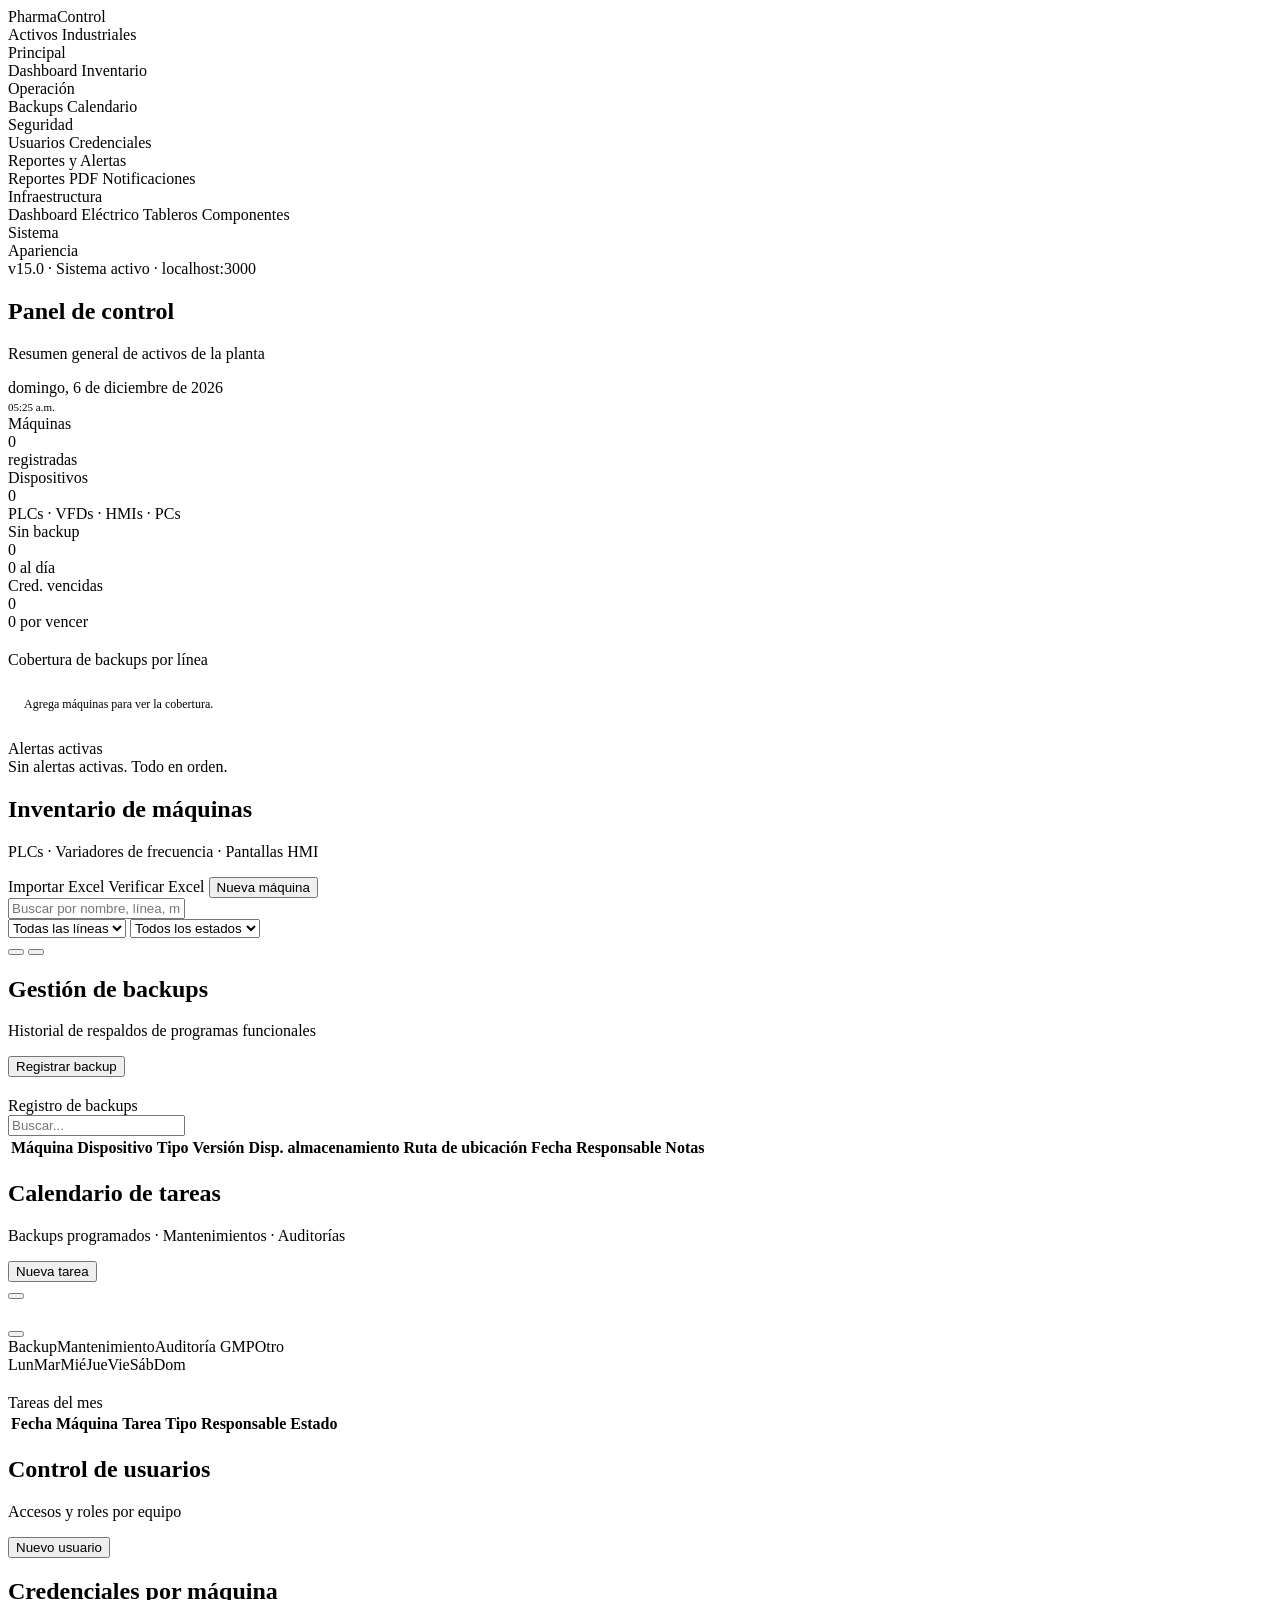
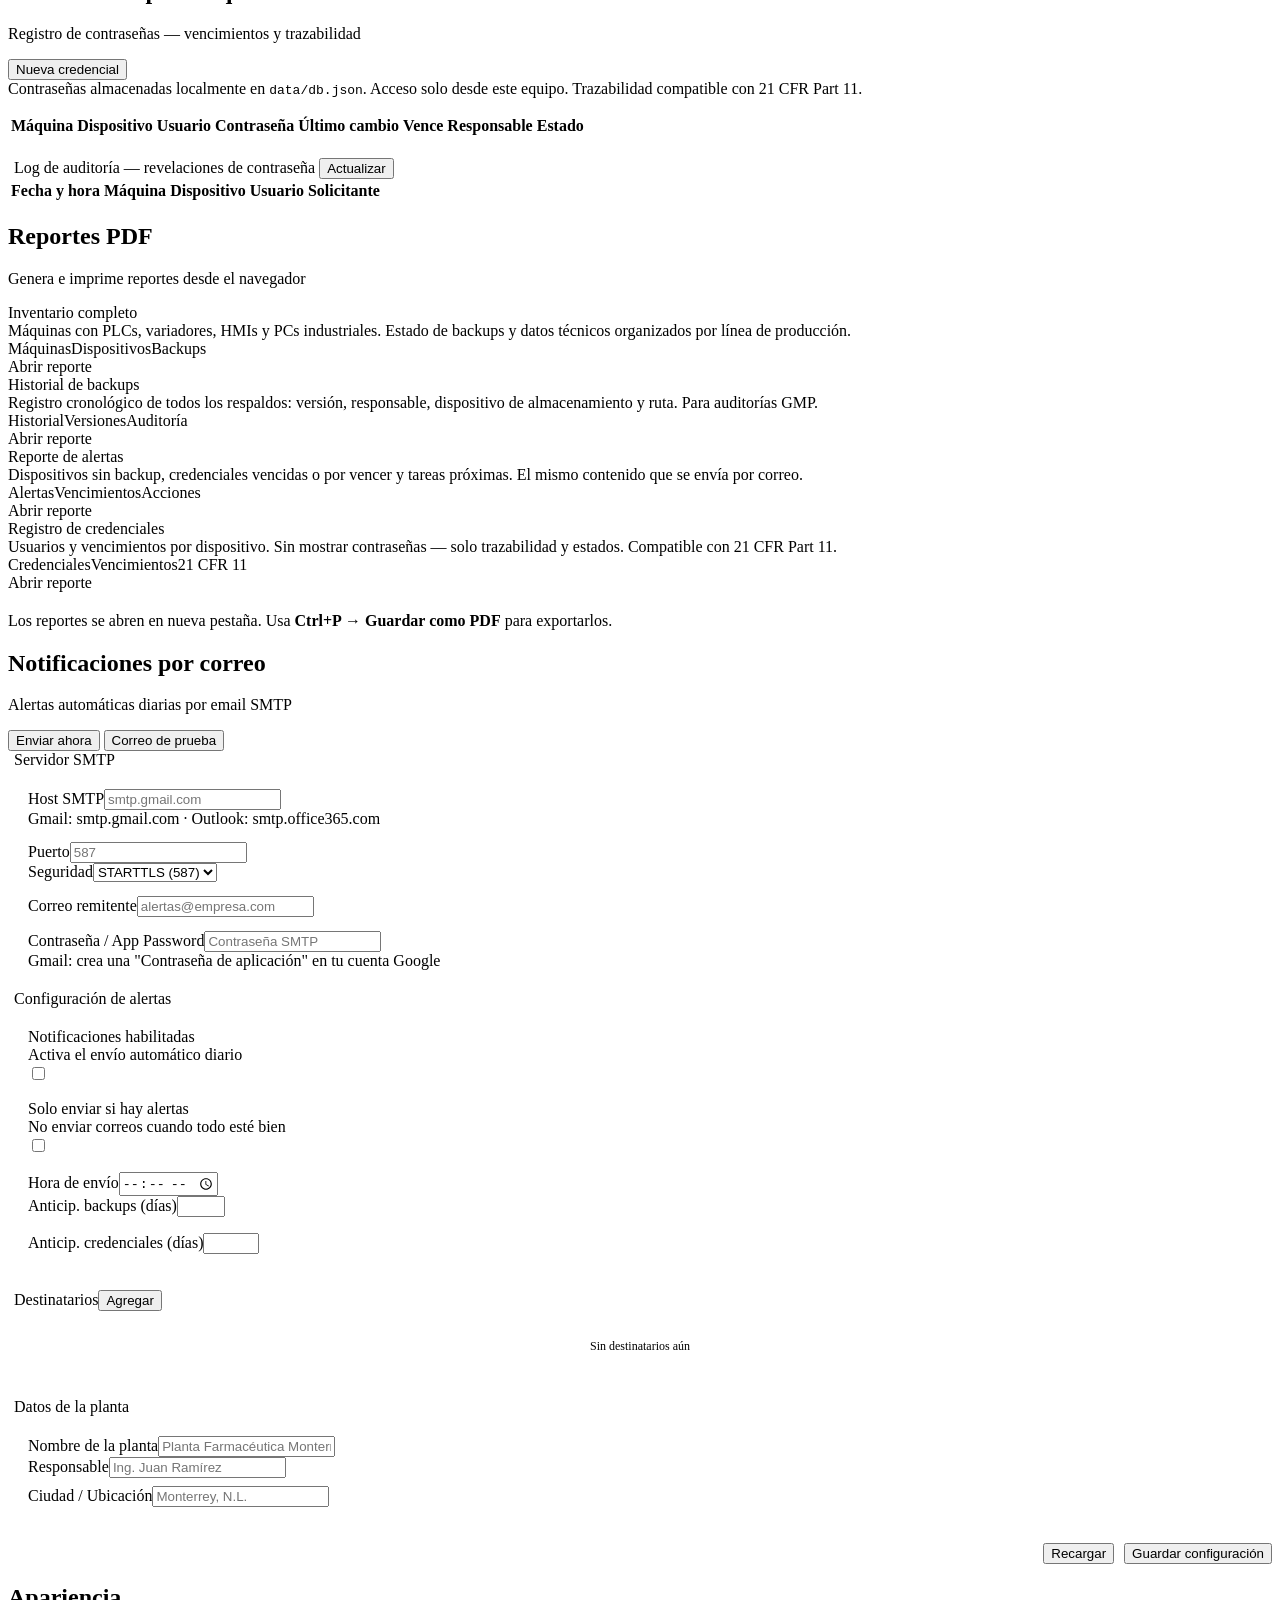
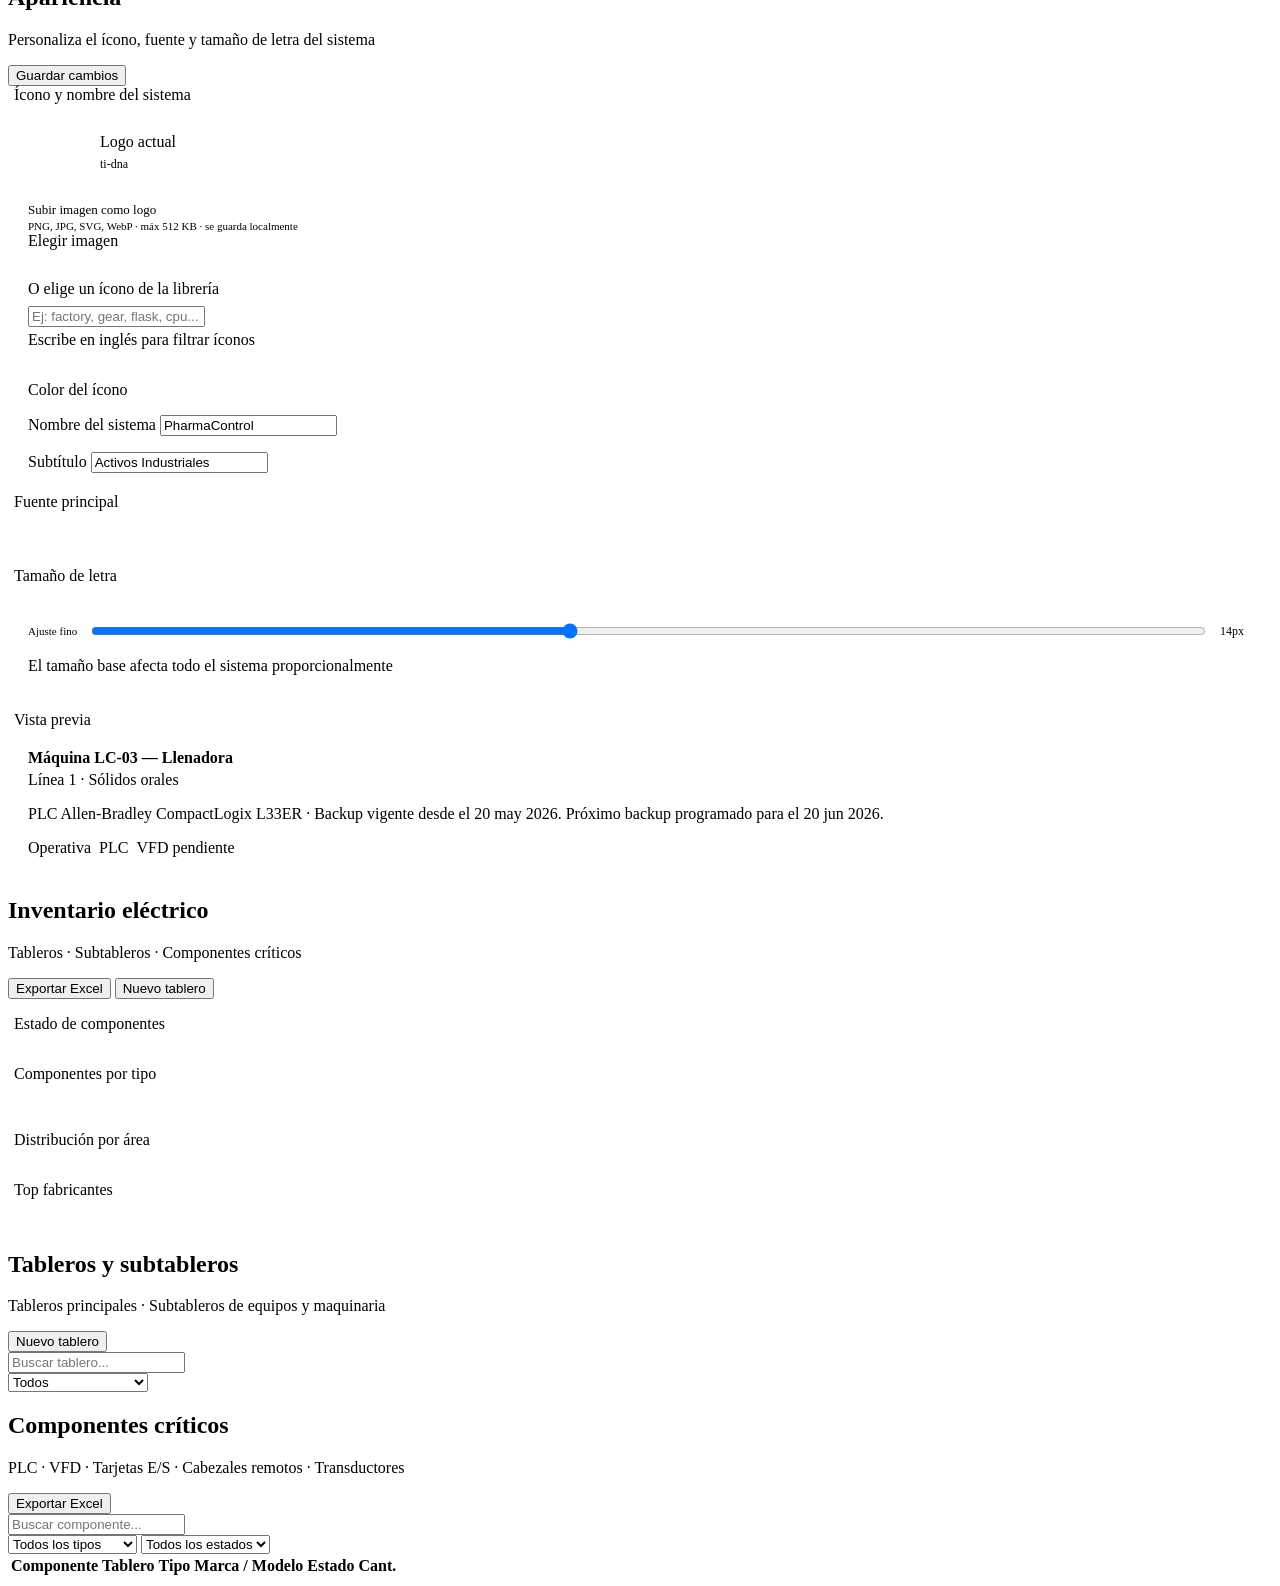
==== od-callback.html @ 7232d07d "Subir archivos PharmaControl" ====
<!DOCTYPE html>
<html>
<head>
  <meta charset="UTF-8">
  <title>Conectando con OneDrive...</title>
  <style>
    body{font-family:sans-serif;background:#0e1117;color:#e2e8f4;display:flex;align-items:center;justify-content:center;height:100vh;margin:0;flex-direction:column;gap:12px}
    .spinner{width:36px;height:36px;border:3px solid #2a3448;border-top-color:#3b82f6;border-radius:50%;animation:spin 1s linear infinite}
    @keyframes spin{to{transform:rotate(360deg)}}
    p{font-size:14px;color:#8b9ab8}
  </style>
</head>
<body>
  <div class="spinner"></div>
  <p>Conectando con OneDrive...</p>
  <script>
    const hash = window.location.hash;
    if(hash && hash.includes('access_token')) {
      const params = new URLSearchParams(hash.slice(1));
      const token  = params.get('access_token');
      if(token) {
        localStorage.setItem('pharma_od_token', token);
        localStorage.setItem('pharma_od_just_connected', '1');
        window.location.href = window.location.pathname.replace('od-callback.html','').replace('od-callback.html','') + 'index.html';
      } else {
        document.querySelector('p').textContent = 'Error: token no recibido. Cierra esta ventana.';
      }
    } else {
      window.location.href = './index.html';
    }
  </script>
</body>
</html>
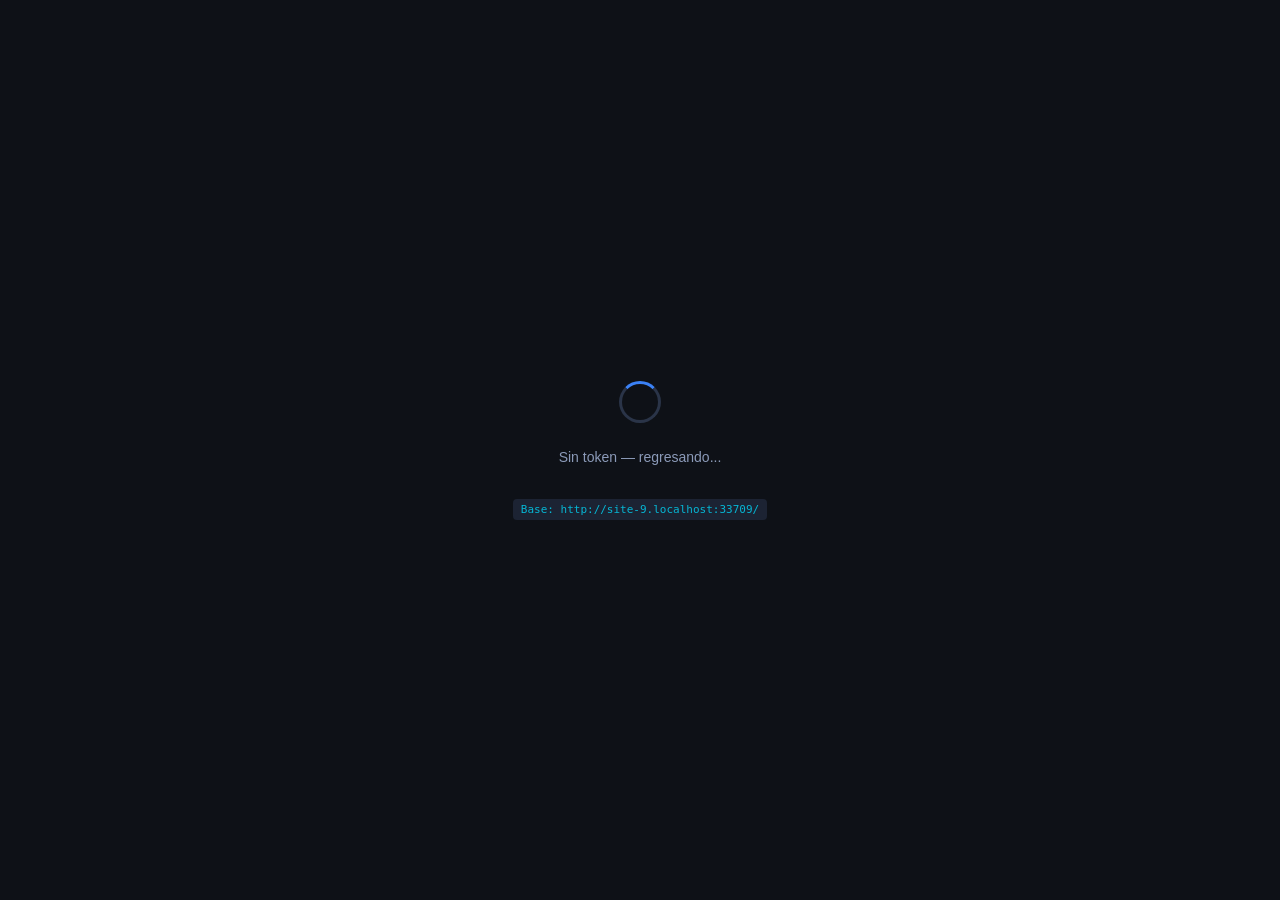
==== commit 830b2fa5: "Update od-callback.html" ====
--- a/od-callback.html
+++ b/od-callback.html
@@ -8,25 +8,44 @@
     .spinner{width:36px;height:36px;border:3px solid #2a3448;border-top-color:#3b82f6;border-radius:50%;animation:spin 1s linear infinite}
     @keyframes spin{to{transform:rotate(360deg)}}
     p{font-size:14px;color:#8b9ab8}
+    code{font-size:11px;background:#1c2333;padding:4px 8px;border-radius:4px;color:#06b6d4;margin-top:8px;display:block;text-align:center;word-break:break-all;max-width:500px}
   </style>
 </head>
 <body>
   <div class="spinner"></div>
-  <p>Conectando con OneDrive...</p>
+  <p id="msg">Conectando con OneDrive...</p>
+  <code id="debug"></code>
   <script>
-    const hash = window.location.hash;
+    const hash   = window.location.hash;
+    const search = window.location.search;
+    const full   = window.location.href;
+
+    // Calcular URL base de la app (misma carpeta que od-callback.html)
+    const base = window.location.href.replace('od-callback.html', '').split('#')[0];
+
+    document.getElementById('debug').textContent = 'Base: ' + base;
+
     if(hash && hash.includes('access_token')) {
       const params = new URLSearchParams(hash.slice(1));
       const token  = params.get('access_token');
       if(token) {
         localStorage.setItem('pharma_od_token', token);
         localStorage.setItem('pharma_od_just_connected', '1');
-        window.location.href = window.location.pathname.replace('od-callback.html','').replace('od-callback.html','') + 'index.html';
+        document.getElementById('msg').textContent = 'Conectado ✓ Redirigiendo...';
+        // Redirigir a la raíz del repositorio
+        setTimeout(() => {
+          window.location.href = base;
+        }, 800);
       } else {
-        document.querySelector('p').textContent = 'Error: token no recibido. Cierra esta ventana.';
+        document.getElementById('msg').textContent = 'Error: token no recibido.';
+        document.getElementById('debug').textContent = 'Hash: ' + hash;
       }
+    } else if(search && search.includes('error')) {
+      document.getElementById('msg').textContent = 'Error de autorización.';
+      document.getElementById('debug').textContent = search;
     } else {
-      window.location.href = './index.html';
+      document.getElementById('msg').textContent = 'Sin token — regresando...';
+      setTimeout(() => { window.location.href = base; }, 1500);
     }
   </script>
 </body>
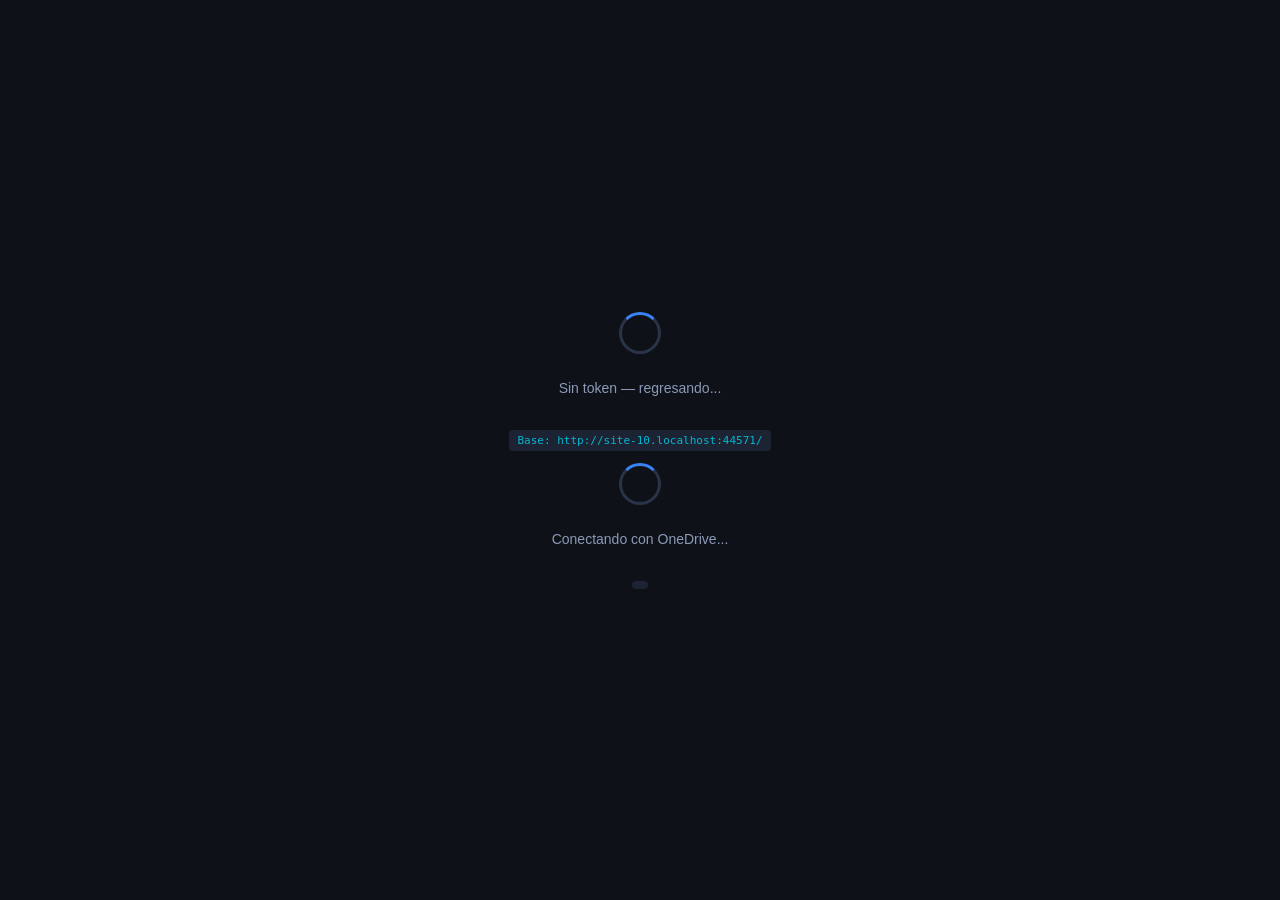
==== commit 935c11eb: "Update od-callback.html" ====
--- a/od-callback.html
+++ b/od-callback.html
@@ -50,3 +50,55 @@
   </script>
 </body>
 </html>
+<!DOCTYPE html>
+<html>
+<head>
+  <meta charset="UTF-8">
+  <title>Conectando con OneDrive...</title>
+  <style>
+    body{font-family:sans-serif;background:#0e1117;color:#e2e8f4;display:flex;align-items:center;justify-content:center;height:100vh;margin:0;flex-direction:column;gap:12px}
+    .spinner{width:36px;height:36px;border:3px solid #2a3448;border-top-color:#3b82f6;border-radius:50%;animation:spin 1s linear infinite}
+    @keyframes spin{to{transform:rotate(360deg)}}
+    p{font-size:14px;color:#8b9ab8}
+    code{font-size:11px;background:#1c2333;padding:4px 8px;border-radius:4px;color:#06b6d4;margin-top:8px;display:block;text-align:center;word-break:break-all;max-width:500px}
+  </style>
+</head>
+<body>
+  <div class="spinner"></div>
+  <p id="msg">Conectando con OneDrive...</p>
+  <code id="debug"></code>
+  <script>
+    const hash   = window.location.hash;
+    const search = window.location.search;
+    const full   = window.location.href;
+
+    // Calcular URL base de la app (misma carpeta que od-callback.html)
+    const base = window.location.href.replace('od-callback.html', '').split('#')[0];
+
+    document.getElementById('debug').textContent = 'Base: ' + base;
+
+    if(hash && hash.includes('access_token')) {
+      const params = new URLSearchParams(hash.slice(1));
+      const token  = params.get('access_token');
+      if(token) {
+        localStorage.setItem('pharma_od_token', token);
+        localStorage.setItem('pharma_od_just_connected', '1');
+        document.getElementById('msg').textContent = 'Conectado ✓ Redirigiendo...';
+        // Redirigir a la raíz del repositorio
+        setTimeout(() => {
+          window.location.href = base;
+        }, 800);
+      } else {
+        document.getElementById('msg').textContent = 'Error: token no recibido.';
+        document.getElementById('debug').textContent = 'Hash: ' + hash;
+      }
+    } else if(search && search.includes('error')) {
+      document.getElementById('msg').textContent = 'Error de autorización.';
+      document.getElementById('debug').textContent = search;
+    } else {
+      document.getElementById('msg').textContent = 'Sin token — regresando...';
+      setTimeout(() => { window.location.href = base; }, 1500);
+    }
+  </script>
+</body>
+</html>
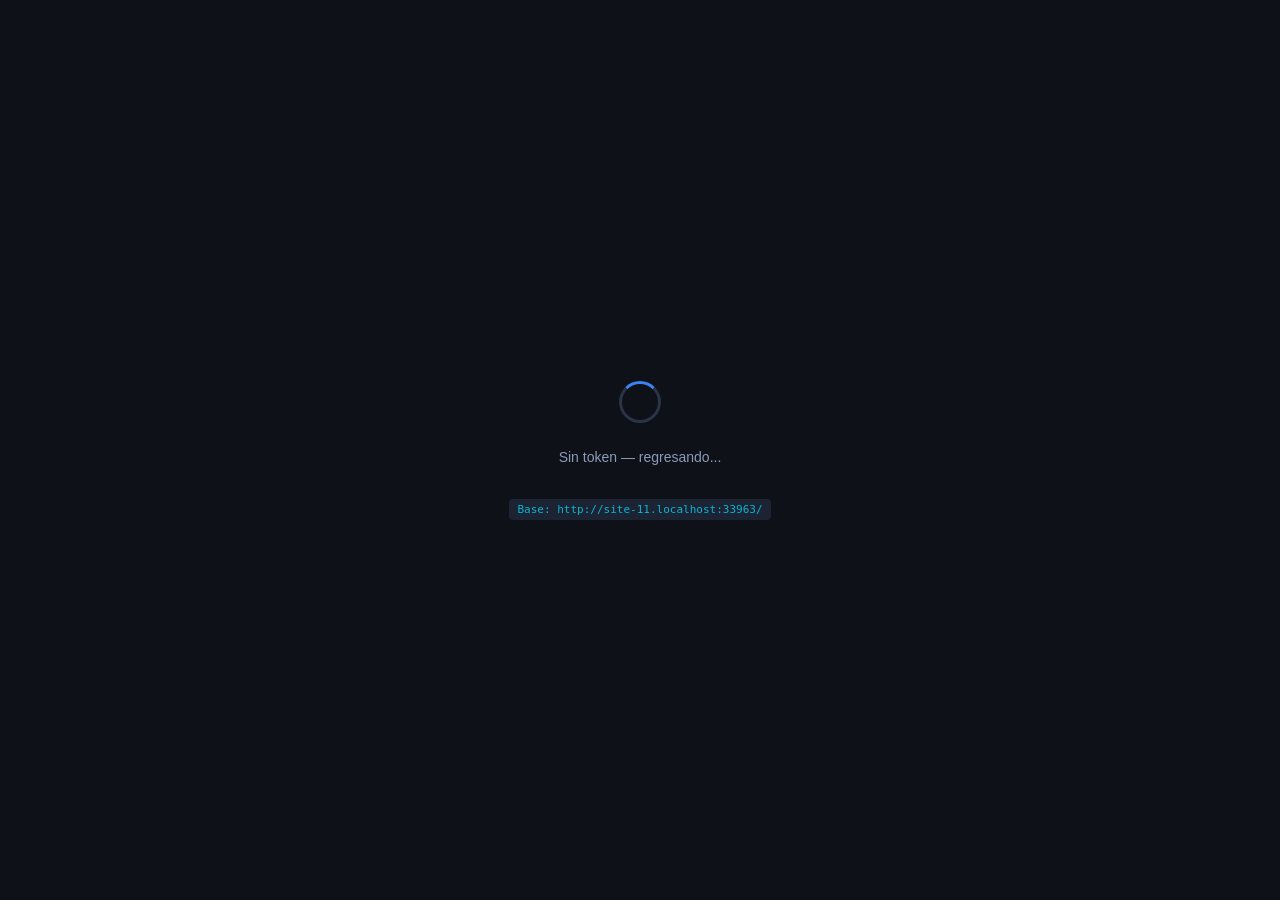
==== commit 2330397a: "Add files via upload" ====
--- a/od-callback.html
+++ b/od-callback.html
@@ -50,55 +50,3 @@
   </script>
 </body>
 </html>
-<!DOCTYPE html>
-<html>
-<head>
-  <meta charset="UTF-8">
-  <title>Conectando con OneDrive...</title>
-  <style>
-    body{font-family:sans-serif;background:#0e1117;color:#e2e8f4;display:flex;align-items:center;justify-content:center;height:100vh;margin:0;flex-direction:column;gap:12px}
-    .spinner{width:36px;height:36px;border:3px solid #2a3448;border-top-color:#3b82f6;border-radius:50%;animation:spin 1s linear infinite}
-    @keyframes spin{to{transform:rotate(360deg)}}
-    p{font-size:14px;color:#8b9ab8}
-    code{font-size:11px;background:#1c2333;padding:4px 8px;border-radius:4px;color:#06b6d4;margin-top:8px;display:block;text-align:center;word-break:break-all;max-width:500px}
-  </style>
-</head>
-<body>
-  <div class="spinner"></div>
-  <p id="msg">Conectando con OneDrive...</p>
-  <code id="debug"></code>
-  <script>
-    const hash   = window.location.hash;
-    const search = window.location.search;
-    const full   = window.location.href;
-
-    // Calcular URL base de la app (misma carpeta que od-callback.html)
-    const base = window.location.href.replace('od-callback.html', '').split('#')[0];
-
-    document.getElementById('debug').textContent = 'Base: ' + base;
-
-    if(hash && hash.includes('access_token')) {
-      const params = new URLSearchParams(hash.slice(1));
-      const token  = params.get('access_token');
-      if(token) {
-        localStorage.setItem('pharma_od_token', token);
-        localStorage.setItem('pharma_od_just_connected', '1');
-        document.getElementById('msg').textContent = 'Conectado ✓ Redirigiendo...';
-        // Redirigir a la raíz del repositorio
-        setTimeout(() => {
-          window.location.href = base;
-        }, 800);
-      } else {
-        document.getElementById('msg').textContent = 'Error: token no recibido.';
-        document.getElementById('debug').textContent = 'Hash: ' + hash;
-      }
-    } else if(search && search.includes('error')) {
-      document.getElementById('msg').textContent = 'Error de autorización.';
-      document.getElementById('debug').textContent = search;
-    } else {
-      document.getElementById('msg').textContent = 'Sin token — regresando...';
-      setTimeout(() => { window.location.href = base; }, 1500);
-    }
-  </script>
-</body>
-</html>
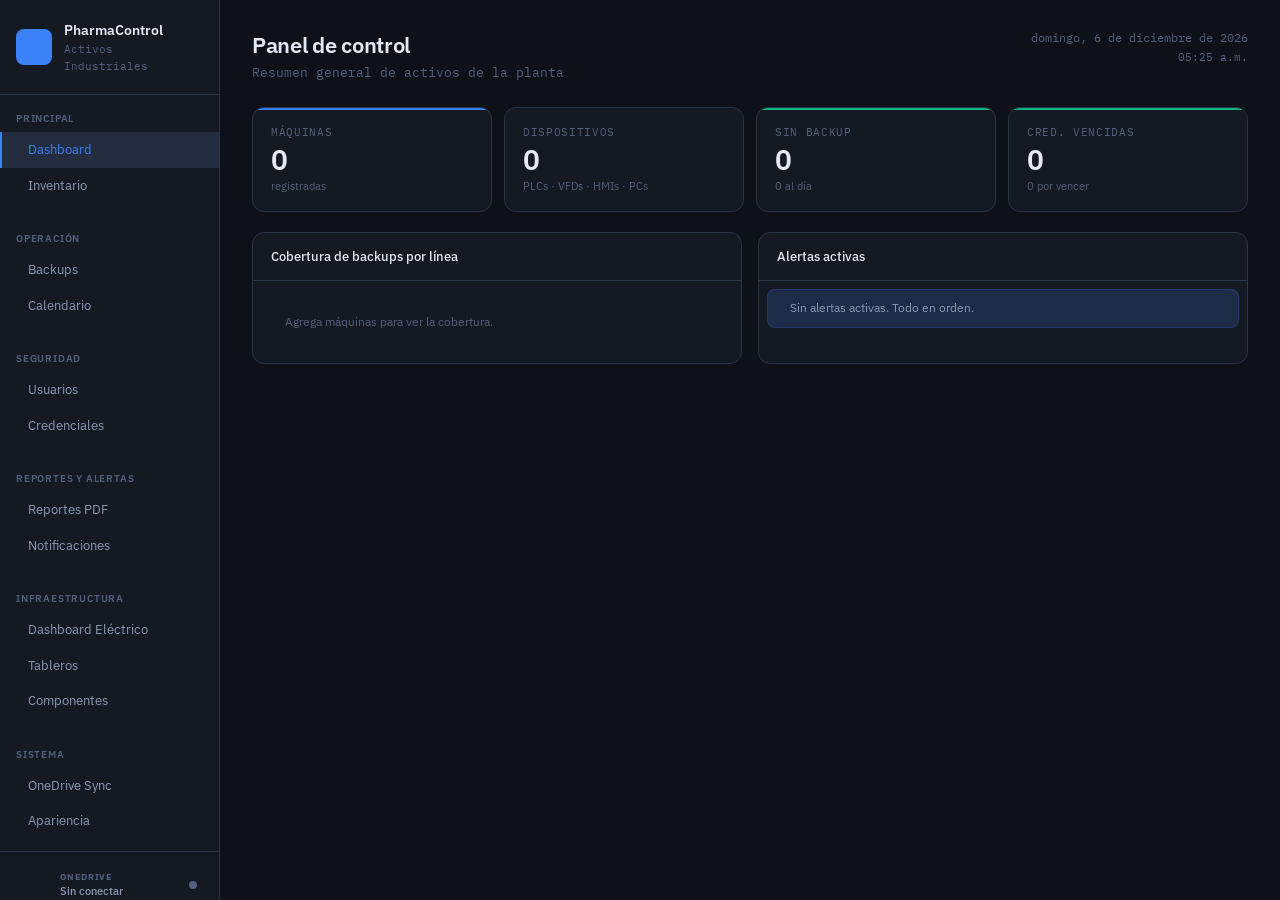
==== commit b8a605b7: "Add files via upload" ====
--- a/od-callback.html
+++ b/od-callback.html
@@ -8,44 +8,31 @@
     .spinner{width:36px;height:36px;border:3px solid #2a3448;border-top-color:#3b82f6;border-radius:50%;animation:spin 1s linear infinite}
     @keyframes spin{to{transform:rotate(360deg)}}
     p{font-size:14px;color:#8b9ab8}
-    code{font-size:11px;background:#1c2333;padding:4px 8px;border-radius:4px;color:#06b6d4;margin-top:8px;display:block;text-align:center;word-break:break-all;max-width:500px}
   </style>
 </head>
 <body>
   <div class="spinner"></div>
   <p id="msg">Conectando con OneDrive...</p>
-  <code id="debug"></code>
   <script>
-    const hash   = window.location.hash;
-    const search = window.location.search;
-    const full   = window.location.href;
-
-    // Calcular URL base de la app (misma carpeta que od-callback.html)
-    const base = window.location.href.replace('od-callback.html', '').split('#')[0];
-
-    document.getElementById('debug').textContent = 'Base: ' + base;
-
+    const hash = window.location.hash;
     if(hash && hash.includes('access_token')) {
       const params = new URLSearchParams(hash.slice(1));
-      const token  = params.get('access_token');
+      const token     = params.get('access_token');
+      const expiresIn = parseInt(params.get('expires_in') || '3600');
       if(token) {
         localStorage.setItem('pharma_od_token', token);
+        // Guardar tiempo de expiración real
+        localStorage.setItem('pharma_od_expiry', String(Date.now() + expiresIn * 1000));
         localStorage.setItem('pharma_od_just_connected', '1');
-        document.getElementById('msg').textContent = 'Conectado ✓ Redirigiendo...';
-        // Redirigir a la raíz del repositorio
-        setTimeout(() => {
-          window.location.href = base;
-        }, 800);
+        document.getElementById('msg').textContent = 'Conectado ✓ Regresando...';
+        const base = window.location.href.replace('od-callback.html','').split('#')[0];
+        setTimeout(() => { window.location.href = base; }, 500);
       } else {
         document.getElementById('msg').textContent = 'Error: token no recibido.';
-        document.getElementById('debug').textContent = 'Hash: ' + hash;
       }
-    } else if(search && search.includes('error')) {
-      document.getElementById('msg').textContent = 'Error de autorización.';
-      document.getElementById('debug').textContent = search;
     } else {
-      document.getElementById('msg').textContent = 'Sin token — regresando...';
-      setTimeout(() => { window.location.href = base; }, 1500);
+      const base = window.location.href.replace('od-callback.html','').split('#')[0];
+      window.location.href = base;
     }
   </script>
 </body>
